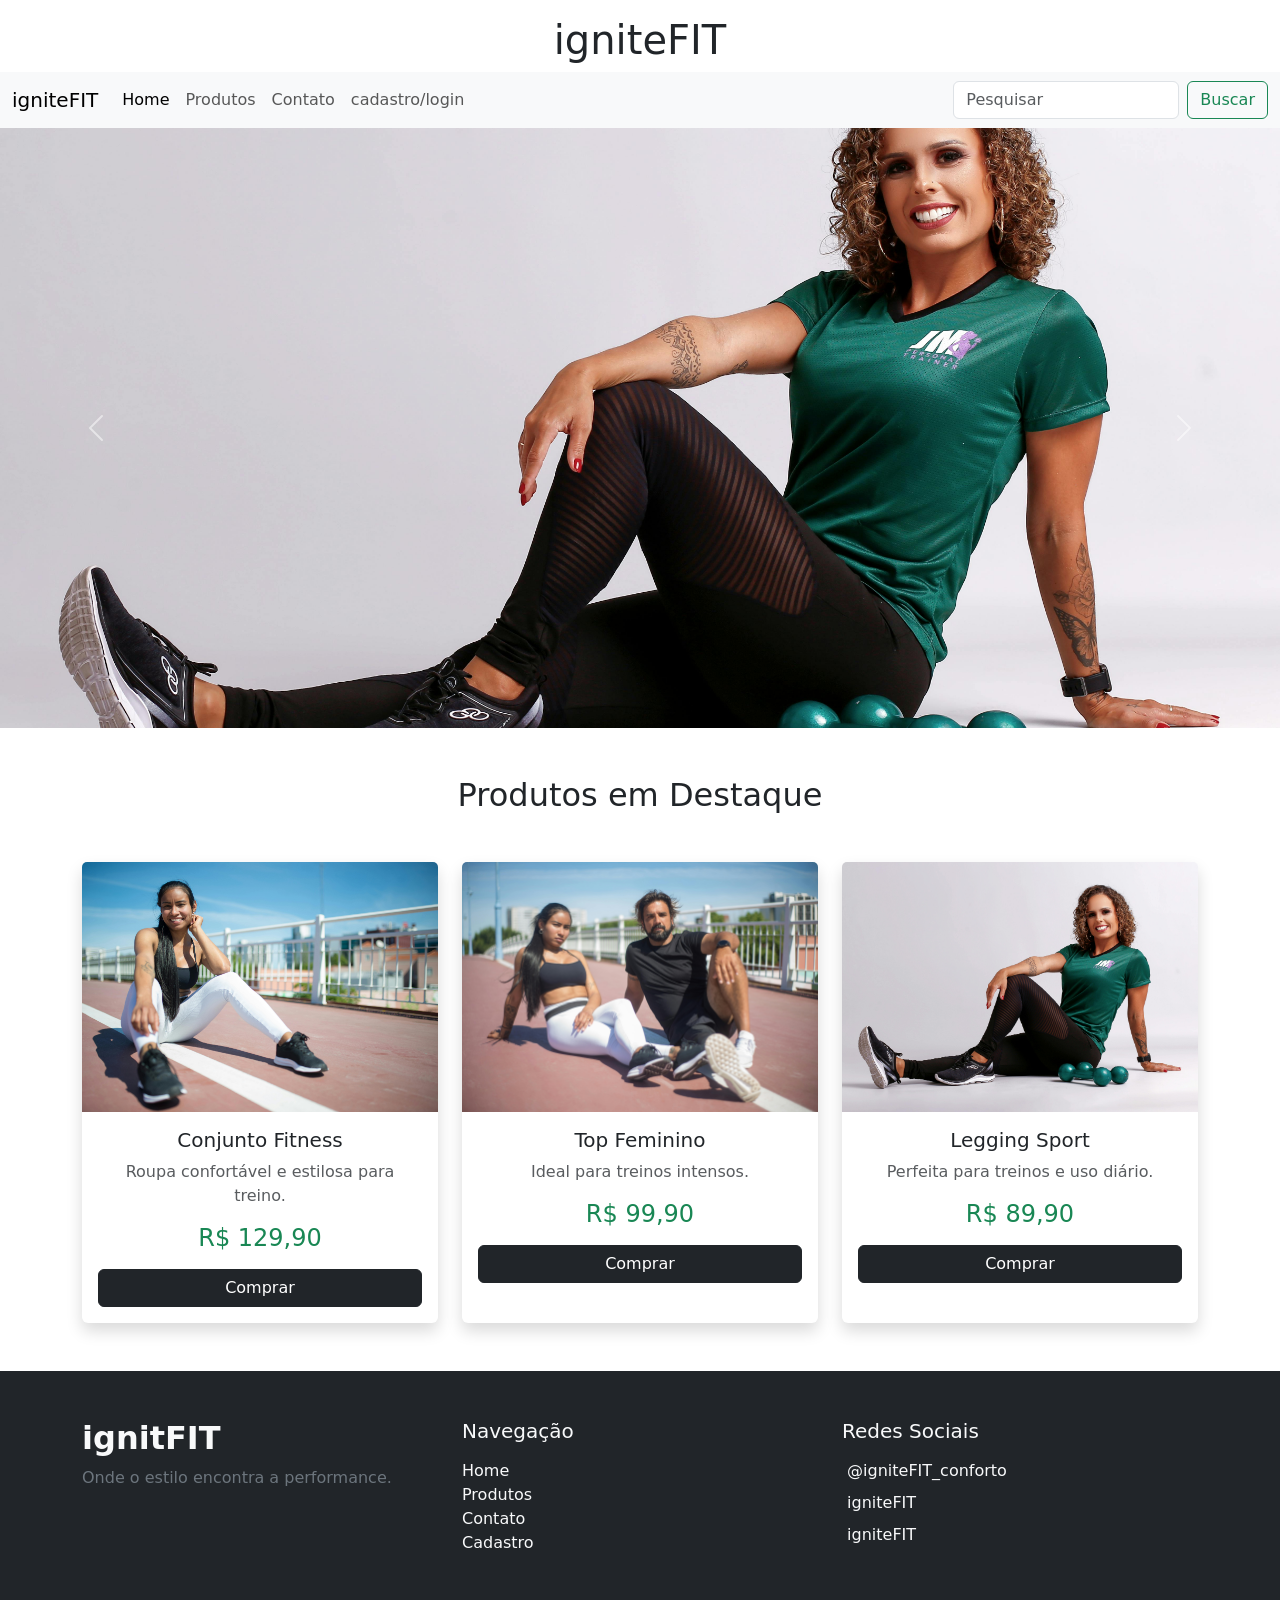
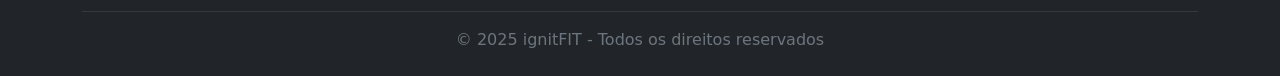
==== siteTCC/index.html @ 681fae77 "Add files via upload" ====
<!DOCTYPE html>
<html lang="pt-BR">
<head>
    <meta charset="UTF-8">
    <meta name="viewport" content="width=device-width, initial-scale=1.0">

    <title>     igniteFIT</title>

    <link href="https://cdn.jsdelivr.net/npm/bootstrap@5.3.8/dist/css/bootstrap.min.css" rel="stylesheet">

    <script src="https://cdn.jsdelivr.net/npm/bootstrap@5.3.8/dist/js/bootstrap.bundle.min.js"></script>

    <style>

      .carousel-item img{
          height: 600px;
          object-fit: cover;
      }

      .card img{
          height: 250px;
          object-fit: cover;
      }

    </style>

</head>

<body>

    <h1 class="text-center mt-3">
     igniteFIT
    </h1>

    <!-- NAVBAR -->
    <nav class="navbar navbar-expand-lg bg-body-tertiary">

      <div class="container-fluid">

        <a class="navbar-brand" href="#">
          igniteFIT
        </a>

        <button class="navbar-toggler"
                type="button"
                data-bs-toggle="collapse"
                data-bs-target="#navbarSupportedContent">

          <span class="navbar-toggler-icon"></span>

        </button>

        <div class="collapse navbar-collapse"
             id="navbarSupportedContent">

          <ul class="navbar-nav me-auto mb-2 mb-lg-0">

            <li class="nav-item">
              <a class="nav-link active" href="index.html">
                Home
              </a>
            </li>

            <li class="nav-item">
              <a class="nav-link" href="Produtos.html">
                Produtos
              </a>
            </li>

            <li class="nav-item">
              <a class="nav-link" href="Contato.html">
                Contato
              </a>
            </li>

               <li class="nav-item">
              <a class="nav-link" href="Cadastro.html">
           cadastro/login
              </a>
            </li>

          </ul>

          <form class="d-flex">

            <input class="form-control me-2"
                   type="search"
                   placeholder="Pesquisar">

            <button class="btn btn-outline-success"
                    type="submit">
              Buscar
            </button>

          </form>

        </div>

      </div>

    </nav>

    <!-- CARROSSEL -->
    <div id="carouselExample" class="carousel slide">

      <div class="carousel-inner">

        <div class="carousel-item active">
          <img src="img/pexels-marlonretratos-18162099.jpg"
               class="d-block w-100"
               alt="">
        </div>

        <div class="carousel-item">
          <img src="img/pexels-kampus-8346691.jpg"
               class="d-block w-100"
               alt="">
        </div>

        <div class="carousel-item">
          <img src="img/pexels-kampus-8346701.jpg"
               class="d-block w-100"
               alt="">
        </div>

      </div>

      <button class="carousel-control-prev"
              type="button"
              data-bs-target="#carouselExample"
              data-bs-slide="prev">

        <span class="carousel-control-prev-icon"></span>

      </button>

      <button class="carousel-control-next"
              type="button"
              data-bs-target="#carouselExample"
              data-bs-slide="next">

        <span class="carousel-control-next-icon"></span>

      </button>

    </div>

    <!-- CARDS -->
    <div class="container mt-5">

      <h2 class="text-center mb-5">
        Produtos em Destaque
      </h2>

      <div class="row g-4 justify-content-center">

        <!-- CARD 1 -->
        <div class="col-md-4">

          <div class="card h-100 shadow border-0">

            <img src="img/pexels-kampus-8346691.jpg"
                 class="card-img-top"
                 alt="Roupa">

            <div class="card-body text-center">

              <h5 class="card-title">
                Conjunto Fitness
              </h5>

              <p class="card-text text-muted">
                Roupa confortável e estilosa para treino.
              </p>

              <h4 class="text-success mb-3">
                R$ 129,90
              </h4>

              <a href="#"
                 class="btn btn-dark w-100">
                 Comprar
              </a>

            </div>

          </div>

        </div>

        <!-- CARD 2 -->
        <div class="col-md-4">

          <div class="card h-100 shadow border-0">

            <img src="img/pexels-kampus-8346701.jpg"
                 class="card-img-top"
                 alt="Roupa">

            <div class="card-body text-center">

              <h5 class="card-title">
                Top Feminino
              </h5>

              <p class="card-text text-muted">
                Ideal para treinos intensos.
              </p>

              <h4 class="text-success mb-3">
                R$ 99,90
              </h4>

              <a href="#"
                 class="btn btn-dark w-100">
                 Comprar
              </a>

            </div>

          </div>

        </div>

        <!-- CARD 3 -->
        <div class="col-md-4">

          <div class="card h-100 shadow border-0">

            <img src="img/pexels-marlonretratos-18162099.jpg"
                 class="card-img-top"
                 alt="Roupa">

            <div class="card-body text-center">

              <h5 class="card-title">
                Legging Sport
              </h5>

              <p class="card-text text-muted">
                Perfeita para treinos e uso diário.
              </p>

              <h4 class="text-success mb-3">
                R$ 89,90
              </h4>

              <a href="#"
                 class="btn btn-dark w-100">
                 Comprar
              </a>

            </div>

          </div>

        </div>

      </div>

    </div>

    <!-- FOOTER -->
    <footer class="bg-dark text-light mt-5 pt-5 pb-4">

      <div class="container">

        <div class="row">

          <!-- TEXTO -->
          <div class="col-md-4 mb-4">

            <h2 class="fw-bold">
              ignitFIT
            </h2>

            <p class="text-secondary">
              Onde o estilo encontra a performance.
            </p>

          </div>

          <!-- LINKS -->
          <div class="col-md-4 mb-4">

            <h5 class="mb-3">
              Navegação
            </h5>

            <ul class="list-unstyled">

              <li>
                <a href="index.html" class="text-decoration-none text-light">
                  Home
                </a>
              </li>

              <li>
                <a href="Produtos.html" class="text-decoration-none text-light">
                  Produtos
                </a>
              </li>

              <li>
                <a href="contato.html" class="text-decoration-none text-light">
                  Contato
                </a>
              </li>
  <li>
                <a href="cadastro.html" class="text-decoration-none text-light">
                  Cadastro
                </a>
              </li>
            </ul>

          </div>

          <!-- REDES -->
          <div class="col-md-4 mb-4">

            <h5 class="mb-3">
              Redes Sociais
            </h5>

            <a href="#"
               class="text-light text-decoration-none d-block mb-2">
               <img src="img/instagram.svg" alt="">
              @igniteFIT_conforto
            </a>

            <a href="#"
               class="text-light text-decoration-none d-block mb-2">
               <img src="img/facebook.svg" alt="">
             igniteFIT
            </a>

            <a href="#"
               class="text-light text-decoration-none d-block">
               <img src="img/tiktok.svg" alt="">
              igniteFIT
            </a>

          </div>

        </div>

        <hr class="border-secondary">

        <div class="text-center text-secondary">

          © 2025 ignitFIT - Todos os direitos reservados

        </div>

      </div>

    </footer>

</body>
</html>
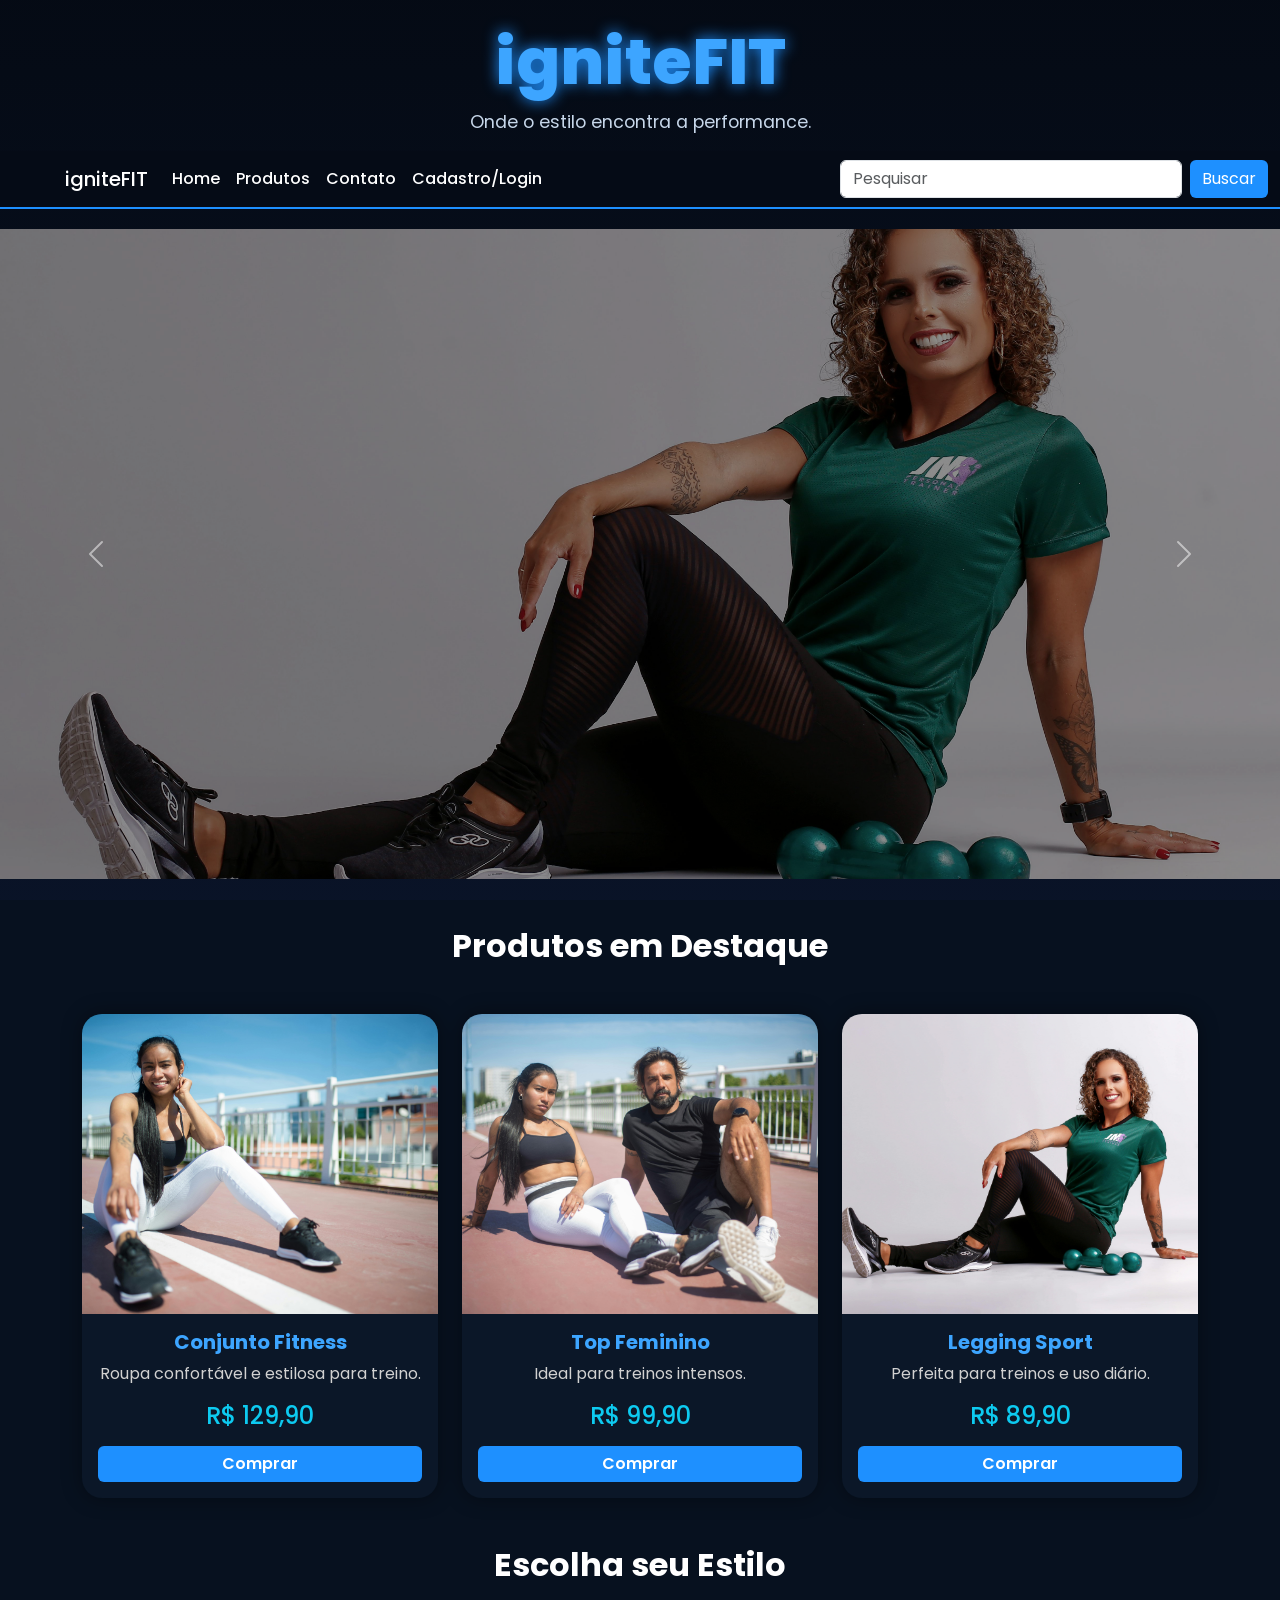
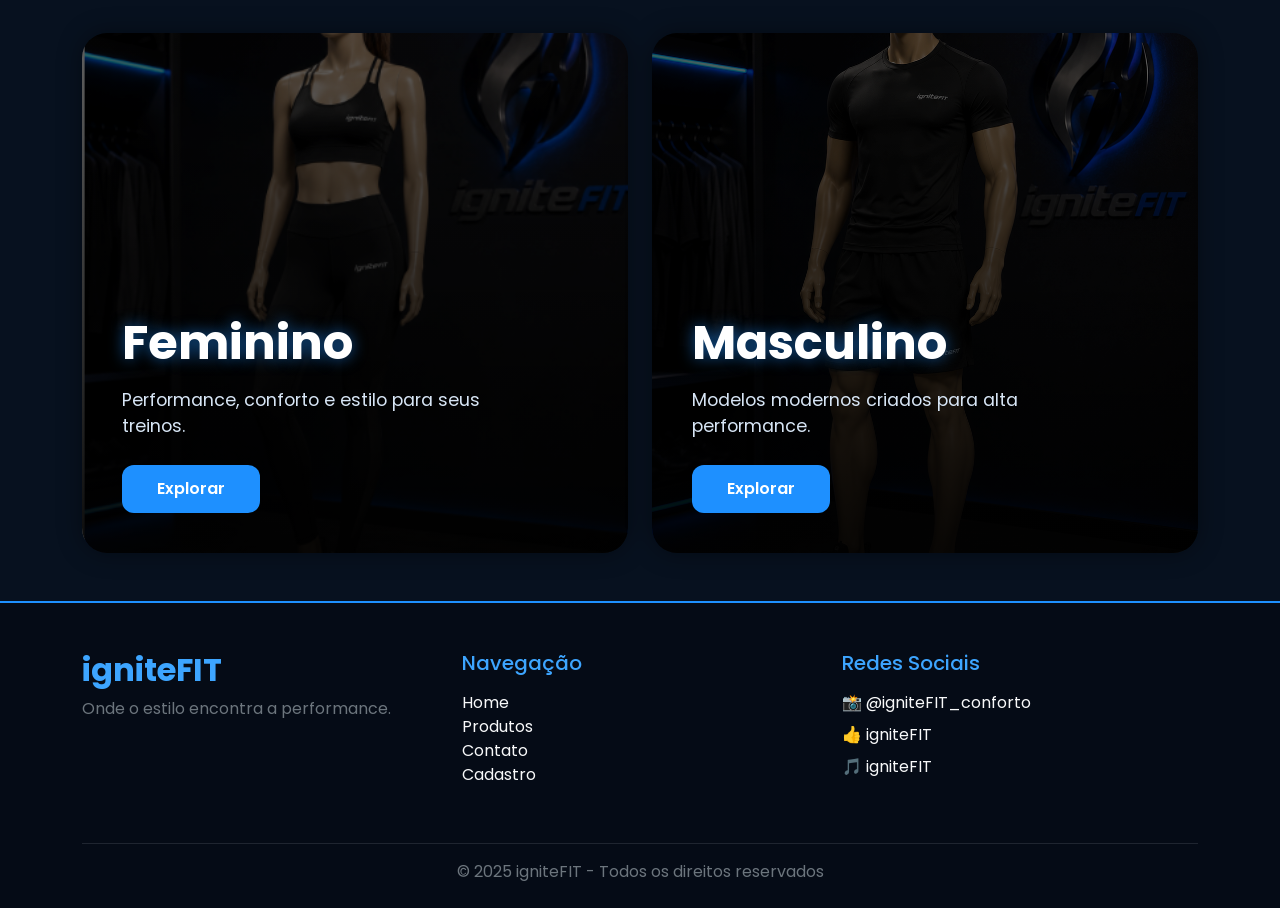
==== commit e482c1d0: "Add files via upload" ====
--- a/siteTCC/index.html
+++ b/siteTCC/index.html
@@ -1,26 +1,320 @@
 <!DOCTYPE html>
 <html lang="pt-BR">
+
 <head>
+
     <meta charset="UTF-8">
-    <meta name="viewport" content="width=device-width, initial-scale=1.0">
-
-    <title>     igniteFIT</title>
-
-    <link href="https://cdn.jsdelivr.net/npm/bootstrap@5.3.8/dist/css/bootstrap.min.css" rel="stylesheet">
+
+    <meta name="viewport"
+          content="width=device-width, initial-scale=1.0">
+
+    <title>igniteFIT</title>
+
+    <!-- Bootstrap -->
+    <link href="https://cdn.jsdelivr.net/npm/bootstrap@5.3.8/dist/css/bootstrap.min.css"
+          rel="stylesheet">
 
     <script src="https://cdn.jsdelivr.net/npm/bootstrap@5.3.8/dist/js/bootstrap.bundle.min.js"></script>
 
+    <!-- Fonte -->
+    <link rel="preconnect"
+          href="https://fonts.googleapis.com">
+
+    <link rel="preconnect"
+          href="https://fonts.gstatic.com"
+          crossorigin>
+
+    <link href="https://fonts.googleapis.com/css2?family=Poppins:wght@300;400;600;700;800&display=swap"
+          rel="stylesheet">
+
     <style>
 
-      .carousel-item img{
-          height: 600px;
-          object-fit: cover;
-      }
-
-      .card img{
-          height: 250px;
-          object-fit: cover;
-      }
+        *{
+            margin:0;
+            padding:0;
+            box-sizing:border-box;
+            font-family:'Poppins', sans-serif;
+        }
+
+        /* FUNDO */
+        body{
+            position:relative;
+            background:#07111f;
+            overflow-x:hidden;
+            color:white;
+        }
+
+        body::before{
+            content:"";
+            position:fixed;
+
+            top:0;
+            left:0;
+
+            width:100%;
+            height:100%;
+
+            background-image:url("img/logo-ignitefit.png");
+            background-repeat:no-repeat;
+            background-position:center;
+            background-size:550px;
+
+            filter:blur(10px);
+
+            opacity:0.12;
+
+            z-index:-2;
+        }
+
+        body::after{
+            content:"";
+            position:fixed;
+
+            top:0;
+            left:0;
+
+            width:100%;
+            height:100%;
+
+            background:linear-gradient(
+                180deg,
+                rgba(5,10,20,0.92),
+                rgba(10,20,40,0.95)
+            );
+
+            z-index:-1;
+        }
+
+        /* NAVBAR */
+        .navbar{
+            background:#050b16 !important;
+            border-bottom:2px solid #1e90ff;
+        }
+
+        .navbar-brand,
+        .nav-link{
+            color:white !important;
+            font-weight:500;
+            transition:0.3s;
+        }
+
+        .nav-link:hover{
+            color:#1e90ff !important;
+        }
+
+        /* TÍTULO */
+        .titulo{
+            font-size:4rem;
+            font-weight:800;
+            color:#3da5ff;
+
+            text-shadow:0 0 15px #1e90ff;
+        }
+
+        .subtitulo{
+            color:#c7d7ea;
+            font-size:1.1rem;
+        }
+
+        /* CARROSSEL */
+        .carousel{
+            margin-top:20px;
+        }
+
+        .carousel-item img{
+            height:650px;
+            object-fit:cover;
+            filter:brightness(55%);
+        }
+
+        /* PRODUTOS */
+        .card{
+            background:#0b1728;
+            border:none;
+            border-radius:20px;
+            overflow:hidden;
+
+            transition:0.4s;
+
+            box-shadow:0 0 20px rgba(0,0,0,0.4);
+        }
+
+        .card:hover{
+            transform:translateY(-10px);
+
+            box-shadow:0 0 25px rgba(30,144,255,0.4);
+        }
+
+        .card img{
+            height:300px;
+            object-fit:cover;
+        }
+
+        .card-title{
+            color:#3da5ff;
+            font-weight:700;
+        }
+
+        .card-text{
+            color:#d1d1d1 !important;
+        }
+
+        /* BOTÕES */
+        .btn-dark{
+            background:#1e90ff;
+            border:none;
+            font-weight:600;
+        }
+
+        .btn-dark:hover{
+            background:#0066d6;
+        }
+
+        .btn-primary{
+            background:#1e90ff;
+            border:none;
+        }
+
+        .btn-primary:hover{
+            background:#0066d6;
+        }
+
+        /* ESCOLHA */
+        .categoria-card{
+            position:relative;
+            height:520px;
+
+            border-radius:25px;
+
+            overflow:hidden;
+
+            transition:0.5s;
+
+            cursor:pointer;
+
+            box-shadow:0 0 25px rgba(0,0,0,0.4);
+        }
+
+        .categoria-card:hover{
+            transform:translateY(-10px);
+
+            box-shadow:0 0 30px rgba(30,144,255,0.5);
+        }
+
+        .categoria-img{
+            width:100%;
+            height:100%;
+            object-fit:cover;
+
+            filter:brightness(50%);
+        }
+
+        .overlay{
+            position:absolute;
+
+            top:0;
+            left:0;
+
+            width:100%;
+            height:100%;
+
+            background:linear-gradient(
+                to top,
+                rgba(0,0,0,0.9),
+                rgba(0,0,0,0.2)
+            );
+        }
+
+        .categoria-conteudo{
+            position:absolute;
+
+            bottom:40px;
+            left:40px;
+
+            z-index:2;
+        }
+
+        .categoria-conteudo h1{
+            font-size:3rem;
+            font-weight:700;
+
+            color:white;
+
+            margin-bottom:15px;
+
+            text-shadow:0 0 15px rgba(30,144,255,0.6);
+        }
+
+        .categoria-conteudo p{
+            color:#d7e5f5;
+            margin-bottom:25px;
+            font-size:1.1rem;
+            max-width:400px;
+        }
+
+        .categoria-conteudo .btn{
+            background:#1e90ff;
+            border:none;
+
+            border-radius:12px;
+
+            font-weight:600;
+
+            padding:12px 35px;
+        }
+
+        .categoria-conteudo .btn:hover{
+            background:#0066d6;
+        }
+
+        /* FOOTER */
+        footer{
+            background:#050b16;
+            border-top:2px solid #1e90ff;
+        }
+
+        footer h2,
+        footer h5{
+            color:#3da5ff;
+        }
+
+        footer a{
+            transition:0.3s;
+        }
+
+        footer a:hover{
+            color:#1e90ff !important;
+        }
+
+        /* RESPONSIVO */
+        @media(max-width:768px){
+
+            .titulo{
+                font-size:2.4rem;
+            }
+
+            .carousel-item img{
+                height:350px;
+            }
+
+            body::before{
+                background-size:280px;
+            }
+
+            .categoria-card{
+                height:400px;
+            }
+
+            .categoria-conteudo{
+                left:25px;
+                bottom:25px;
+            }
+
+            .categoria-conteudo h1{
+                font-size:2rem;
+            }
+
+        }
 
     </style>
 
@@ -28,333 +322,440 @@
 
 <body>
 
-    <h1 class="text-center mt-3">
-     igniteFIT
-    </h1>
+    <!-- TÍTULO -->
+    <div class="container text-center mt-4">
+
+        <h1 class="titulo">
+            igniteFIT
+        </h1>
+
+        <p class="subtitulo">
+            Onde o estilo encontra a performance.
+        </p>
+
+    </div>
 
     <!-- NAVBAR -->
-    <nav class="navbar navbar-expand-lg bg-body-tertiary">
-
-      <div class="container-fluid">
-
-        <a class="navbar-brand" href="#">
-          igniteFIT
-        </a>
-
-        <button class="navbar-toggler"
+    <nav class="navbar navbar-expand-lg">
+
+        <div class="container-fluid">
+
+            <a class="navbar-brand d-flex align-items-center"
+               href="#">
+
+                <img src="img/logo-ignitefit.png"
+                     width="45"
+                     class="me-2"
+                     alt="">
+
+                igniteFIT
+
+            </a>
+
+            <button class="navbar-toggler bg-light"
+                    type="button"
+                    data-bs-toggle="collapse"
+                    data-bs-target="#navbarSupportedContent">
+
+                <span class="navbar-toggler-icon"></span>
+
+            </button>
+
+            <div class="collapse navbar-collapse"
+                 id="navbarSupportedContent">
+
+                <ul class="navbar-nav me-auto mb-2 mb-lg-0">
+
+                    <li class="nav-item">
+                        <a class="nav-link active"
+                           href="index.html">
+                            Home
+                        </a>
+                    </li>
+
+                    <li class="nav-item">
+                        <a class="nav-link"
+                           href="Produtos.html">
+                            Produtos
+                        </a>
+                    </li>
+
+                    <li class="nav-item">
+                        <a class="nav-link"
+                           href="contato.html">
+                            Contato
+                        </a>
+                    </li>
+
+                    <li class="nav-item">
+                        <a class="nav-link"
+                           href="cadastro.html">
+                            Cadastro/Login
+                        </a>
+                    </li>
+
+                </ul>
+
+                <form class="d-flex">
+
+                    <input class="form-control me-2"
+                           type="search"
+                           placeholder="Pesquisar">
+
+                    <button class="btn btn-primary"
+                            type="submit">
+                        Buscar
+                    </button>
+
+                </form>
+
+            </div>
+
+        </div>
+
+    </nav>
+
+    <!-- CARROSSEL -->
+    <div id="carouselExample"
+         class="carousel slide"
+         data-bs-ride="carousel">
+
+        <div class="carousel-inner">
+
+            <div class="carousel-item active">
+
+                <img src="img/pexels-marlonretratos-18162099.jpg"
+                     class="d-block w-100"
+                     alt="">
+
+            </div>
+
+            <div class="carousel-item">
+
+                <img src="img/pexels-kampus-8346691.jpg"
+                     class="d-block w-100"
+                     alt="">
+
+            </div>
+
+            <div class="carousel-item">
+
+                <img src="img/pexels-kampus-8346701.jpg"
+                     class="d-block w-100"
+                     alt="">
+
+            </div>
+
+        </div>
+
+        <button class="carousel-control-prev"
                 type="button"
-                data-bs-toggle="collapse"
-                data-bs-target="#navbarSupportedContent">
-
-          <span class="navbar-toggler-icon"></span>
+                data-bs-target="#carouselExample"
+                data-bs-slide="prev">
+
+            <span class="carousel-control-prev-icon"></span>
 
         </button>
 
-        <div class="collapse navbar-collapse"
-             id="navbarSupportedContent">
-
-          <ul class="navbar-nav me-auto mb-2 mb-lg-0">
-
-            <li class="nav-item">
-              <a class="nav-link active" href="index.html">
-                Home
-              </a>
-            </li>
-
-            <li class="nav-item">
-              <a class="nav-link" href="Produtos.html">
-                Produtos
-              </a>
-            </li>
-
-            <li class="nav-item">
-              <a class="nav-link" href="Contato.html">
-                Contato
-              </a>
-            </li>
-
-               <li class="nav-item">
-              <a class="nav-link" href="Cadastro.html">
-           cadastro/login
-              </a>
-            </li>
-
-          </ul>
-
-          <form class="d-flex">
-
-            <input class="form-control me-2"
-                   type="search"
-                   placeholder="Pesquisar">
-
-            <button class="btn btn-outline-success"
-                    type="submit">
-              Buscar
-            </button>
-
-          </form>
+        <button class="carousel-control-next"
+                type="button"
+                data-bs-target="#carouselExample"
+                data-bs-slide="next">
+
+            <span class="carousel-control-next-icon"></span>
+
+        </button>
+
+    </div>
+
+    <!-- PRODUTOS -->
+    <div class="container mt-5">
+
+        <h2 class="text-center mb-5 fw-bold">
+            Produtos em Destaque
+        </h2>
+
+        <div class="row g-4">
+
+            <!-- CARD 1 -->
+            <div class="col-md-4">
+
+                <div class="card h-100">
+
+                    <img src="img/pexels-kampus-8346691.jpg"
+                         class="card-img-top"
+                         alt="">
+
+                    <div class="card-body text-center">
+
+                        <h5 class="card-title">
+                            Conjunto Fitness
+                        </h5>
+
+                        <p class="card-text">
+                            Roupa confortável e estilosa para treino.
+                        </p>
+
+                        <h4 class="text-info mb-3">
+                            R$ 129,90
+                        </h4>
+
+                        <a href="#"
+                           class="btn btn-dark w-100">
+                            Comprar
+                        </a>
+
+                    </div>
+
+                </div>
+
+            </div>
+
+            <!-- CARD 2 -->
+            <div class="col-md-4">
+
+                <div class="card h-100">
+
+                    <img src="img/pexels-kampus-8346701.jpg"
+                         class="card-img-top"
+                         alt="">
+
+                    <div class="card-body text-center">
+
+                        <h5 class="card-title">
+                            Top Feminino
+                        </h5>
+
+                        <p class="card-text">
+                            Ideal para treinos intensos.
+                        </p>
+
+                        <h4 class="text-info mb-3">
+                            R$ 99,90
+                        </h4>
+
+                        <a href="#"
+                           class="btn btn-dark w-100">
+                            Comprar
+                        </a>
+
+                    </div>
+
+                </div>
+
+            </div>
+
+            <!-- CARD 3 -->
+            <div class="col-md-4">
+
+                <div class="card h-100">
+
+                    <img src="img/pexels-marlonretratos-18162099.jpg"
+                         class="card-img-top"
+                         alt="">
+
+                    <div class="card-body text-center">
+
+                        <h5 class="card-title">
+                            Legging Sport
+                        </h5>
+
+                        <p class="card-text">
+                            Perfeita para treinos e uso diário.
+                        </p>
+
+                        <h4 class="text-info mb-3">
+                            R$ 89,90
+                        </h4>
+
+                        <a href="#"
+                           class="btn btn-dark w-100">
+                            Comprar
+                        </a>
+
+                    </div>
+
+                </div>
+
+            </div>
 
         </div>
 
-      </div>
-
-    </nav>
-
-    <!-- CARROSSEL -->
-    <div id="carouselExample" class="carousel slide">
-
-      <div class="carousel-inner">
-
-        <div class="carousel-item active">
-          <img src="img/pexels-marlonretratos-18162099.jpg"
-               class="d-block w-100"
-               alt="">
+    </div>
+
+    <!-- ESCOLHA DE CATEGORIA -->
+    <div class="container mt-5 mb-5">
+
+        <h2 class="text-center fw-bold mb-5">
+            Escolha seu Estilo
+        </h2>
+
+        <div class="row g-4">
+
+            <!-- FEMININO -->
+            <div class="col-lg-6">
+
+                <div class="categoria-card">
+
+                    <img src="img/Captura de tela 2026-05-19 221400.png"
+                         class="categoria-img"
+                         alt="">
+
+                    <div class="overlay"></div>
+
+                    <div class="categoria-conteudo">
+
+                        <h1>
+                            Feminino
+                        </h1>
+
+                        <p>
+                            Performance, conforto e estilo para seus treinos.
+                        </p>
+
+                        <a href="#"
+                           class="btn btn-primary">
+                            Explorar
+                        </a>
+
+                    </div>
+
+                </div>
+
+            </div>
+
+            <!-- MASCULINO -->
+            <div class="col-lg-6">
+
+                <div class="categoria-card">
+
+                    <img src="img/5faba633-385a-463c-8b7e-008604996ea2.png"
+                         class="categoria-img"
+                         alt="">
+
+                    <div class="overlay"></div>
+
+                    <div class="categoria-conteudo">
+
+                        <h1>
+                            Masculino
+                        </h1>
+
+                        <p>
+                            Modelos modernos criados para alta performance.
+                        </p>
+
+                        <a href="#"
+                           class="btn btn-primary">
+                            Explorar
+                        </a>
+
+                    </div>
+
+                </div>
+
+            </div>
+
         </div>
 
-        <div class="carousel-item">
-          <img src="img/pexels-kampus-8346691.jpg"
-               class="d-block w-100"
-               alt="">
+    </div>
+
+    <!-- FOOTER -->
+    <footer class="text-light mt-5 pt-5 pb-4">
+
+        <div class="container">
+
+            <div class="row">
+
+                <div class="col-md-4 mb-4">
+
+                    <h2 class="fw-bold">
+                        igniteFIT
+                    </h2>
+
+                    <p class="text-secondary">
+                        Onde o estilo encontra a performance.
+                    </p>
+
+                </div>
+
+                <div class="col-md-4 mb-4">
+
+                    <h5 class="mb-3">
+                        Navegação
+                    </h5>
+
+                    <ul class="list-unstyled">
+
+                        <li>
+                            <a href="index.html"
+                               class="text-decoration-none text-light">
+                                Home
+                            </a>
+                        </li>
+
+                        <li>
+                            <a href="Produtos.html"
+                               class="text-decoration-none text-light">
+                                Produtos
+                            </a>
+                        </li>
+
+                        <li>
+                            <a href="cadastro.php"
+                               class="text-decoration-none text-light">
+                                Contato
+                            </a>
+                        </li>
+
+                        <li>
+                            <a href="cadastro.html"
+                               class="text-decoration-none text-light">
+                                Cadastro
+                            </a>
+                        </li>
+
+                    </ul>
+
+                </div>
+
+                <div class="col-md-4 mb-4">
+
+                    <h5 class="mb-3">
+                        Redes Sociais
+                    </h5>
+
+                    <a href="#"
+                       class="text-light text-decoration-none d-block mb-2">
+                        📸 @igniteFIT_conforto
+                    </a>
+
+                    <a href="#"
+                       class="text-light text-decoration-none d-block mb-2">
+                        👍 igniteFIT
+                    </a>
+
+                    <a href="#"
+                       class="text-light text-decoration-none d-block">
+                        🎵 igniteFIT
+                    </a>
+
+                </div>
+
+            </div>
+
+            <hr class="border-secondary">
+
+            <div class="text-center text-secondary">
+
+                © 2025 igniteFIT - Todos os direitos reservados
+
+            </div>
+
         </div>
 
-        <div class="carousel-item">
-          <img src="img/pexels-kampus-8346701.jpg"
-               class="d-block w-100"
-               alt="">
-        </div>
-
-      </div>
-
-      <button class="carousel-control-prev"
-              type="button"
-              data-bs-target="#carouselExample"
-              data-bs-slide="prev">
-
-        <span class="carousel-control-prev-icon"></span>
-
-      </button>
-
-      <button class="carousel-control-next"
-              type="button"
-              data-bs-target="#carouselExample"
-              data-bs-slide="next">
-
-        <span class="carousel-control-next-icon"></span>
-
-      </button>
-
-    </div>
-
-    <!-- CARDS -->
-    <div class="container mt-5">
-
-      <h2 class="text-center mb-5">
-        Produtos em Destaque
-      </h2>
-
-      <div class="row g-4 justify-content-center">
-
-        <!-- CARD 1 -->
-        <div class="col-md-4">
-
-          <div class="card h-100 shadow border-0">
-
-            <img src="img/pexels-kampus-8346691.jpg"
-                 class="card-img-top"
-                 alt="Roupa">
-
-            <div class="card-body text-center">
-
-              <h5 class="card-title">
-                Conjunto Fitness
-              </h5>
-
-              <p class="card-text text-muted">
-                Roupa confortável e estilosa para treino.
-              </p>
-
-              <h4 class="text-success mb-3">
-                R$ 129,90
-              </h4>
-
-              <a href="#"
-                 class="btn btn-dark w-100">
-                 Comprar
-              </a>
-
-            </div>
-
-          </div>
-
-        </div>
-
-        <!-- CARD 2 -->
-        <div class="col-md-4">
-
-          <div class="card h-100 shadow border-0">
-
-            <img src="img/pexels-kampus-8346701.jpg"
-                 class="card-img-top"
-                 alt="Roupa">
-
-            <div class="card-body text-center">
-
-              <h5 class="card-title">
-                Top Feminino
-              </h5>
-
-              <p class="card-text text-muted">
-                Ideal para treinos intensos.
-              </p>
-
-              <h4 class="text-success mb-3">
-                R$ 99,90
-              </h4>
-
-              <a href="#"
-                 class="btn btn-dark w-100">
-                 Comprar
-              </a>
-
-            </div>
-
-          </div>
-
-        </div>
-
-        <!-- CARD 3 -->
-        <div class="col-md-4">
-
-          <div class="card h-100 shadow border-0">
-
-            <img src="img/pexels-marlonretratos-18162099.jpg"
-                 class="card-img-top"
-                 alt="Roupa">
-
-            <div class="card-body text-center">
-
-              <h5 class="card-title">
-                Legging Sport
-              </h5>
-
-              <p class="card-text text-muted">
-                Perfeita para treinos e uso diário.
-              </p>
-
-              <h4 class="text-success mb-3">
-                R$ 89,90
-              </h4>
-
-              <a href="#"
-                 class="btn btn-dark w-100">
-                 Comprar
-              </a>
-
-            </div>
-
-          </div>
-
-        </div>
-
-      </div>
-
-    </div>
-
-    <!-- FOOTER -->
-    <footer class="bg-dark text-light mt-5 pt-5 pb-4">
-
-      <div class="container">
-
-        <div class="row">
-
-          <!-- TEXTO -->
-          <div class="col-md-4 mb-4">
-
-            <h2 class="fw-bold">
-              ignitFIT
-            </h2>
-
-            <p class="text-secondary">
-              Onde o estilo encontra a performance.
-            </p>
-
-          </div>
-
-          <!-- LINKS -->
-          <div class="col-md-4 mb-4">
-
-            <h5 class="mb-3">
-              Navegação
-            </h5>
-
-            <ul class="list-unstyled">
-
-              <li>
-                <a href="index.html" class="text-decoration-none text-light">
-                  Home
-                </a>
-              </li>
-
-              <li>
-                <a href="Produtos.html" class="text-decoration-none text-light">
-                  Produtos
-                </a>
-              </li>
-
-              <li>
-                <a href="contato.html" class="text-decoration-none text-light">
-                  Contato
-                </a>
-              </li>
-  <li>
-                <a href="cadastro.html" class="text-decoration-none text-light">
-                  Cadastro
-                </a>
-              </li>
-            </ul>
-
-          </div>
-
-          <!-- REDES -->
-          <div class="col-md-4 mb-4">
-
-            <h5 class="mb-3">
-              Redes Sociais
-            </h5>
-
-            <a href="#"
-               class="text-light text-decoration-none d-block mb-2">
-               <img src="img/instagram.svg" alt="">
-              @igniteFIT_conforto
-            </a>
-
-            <a href="#"
-               class="text-light text-decoration-none d-block mb-2">
-               <img src="img/facebook.svg" alt="">
-             igniteFIT
-            </a>
-
-            <a href="#"
-               class="text-light text-decoration-none d-block">
-               <img src="img/tiktok.svg" alt="">
-              igniteFIT
-            </a>
-
-          </div>
-
-        </div>
-
-        <hr class="border-secondary">
-
-        <div class="text-center text-secondary">
-
-          © 2025 ignitFIT - Todos os direitos reservados
-
-        </div>
-
-      </div>
-
     </footer>
 
 </body>
+
 </html>
